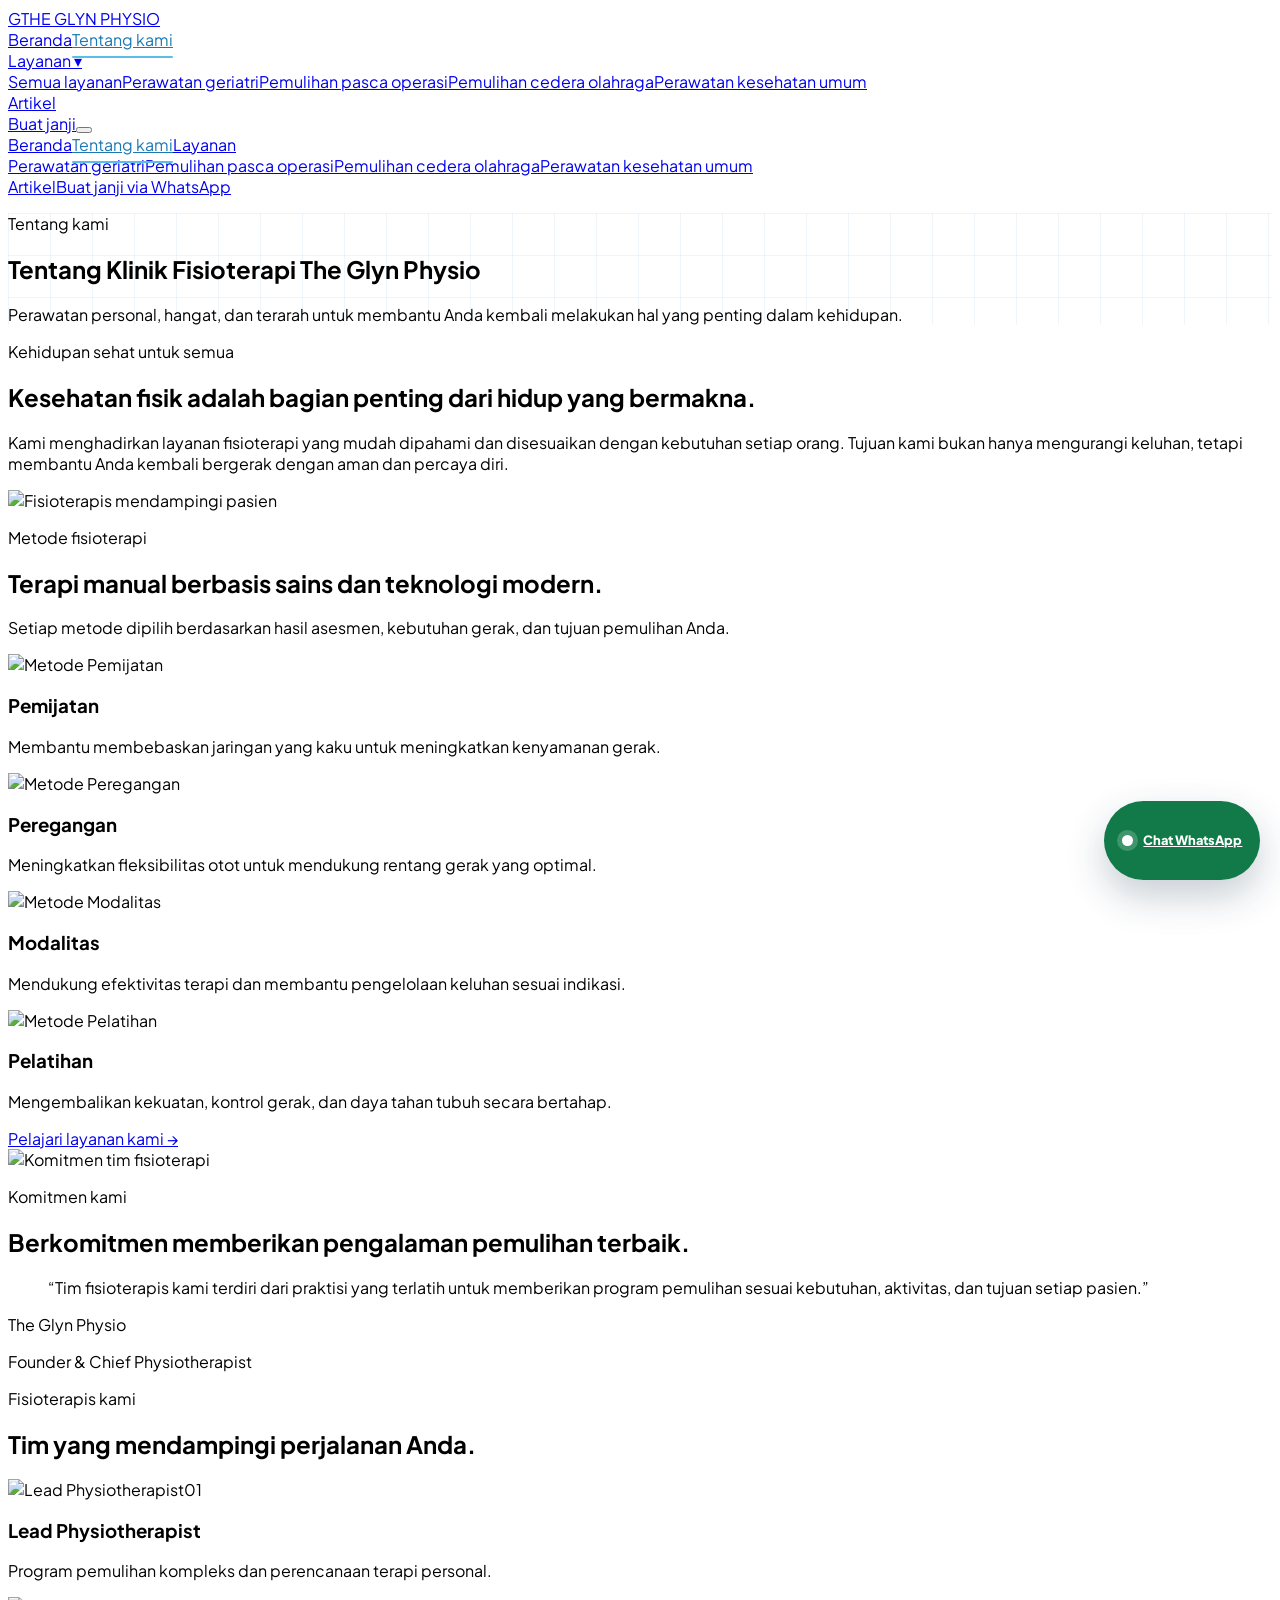
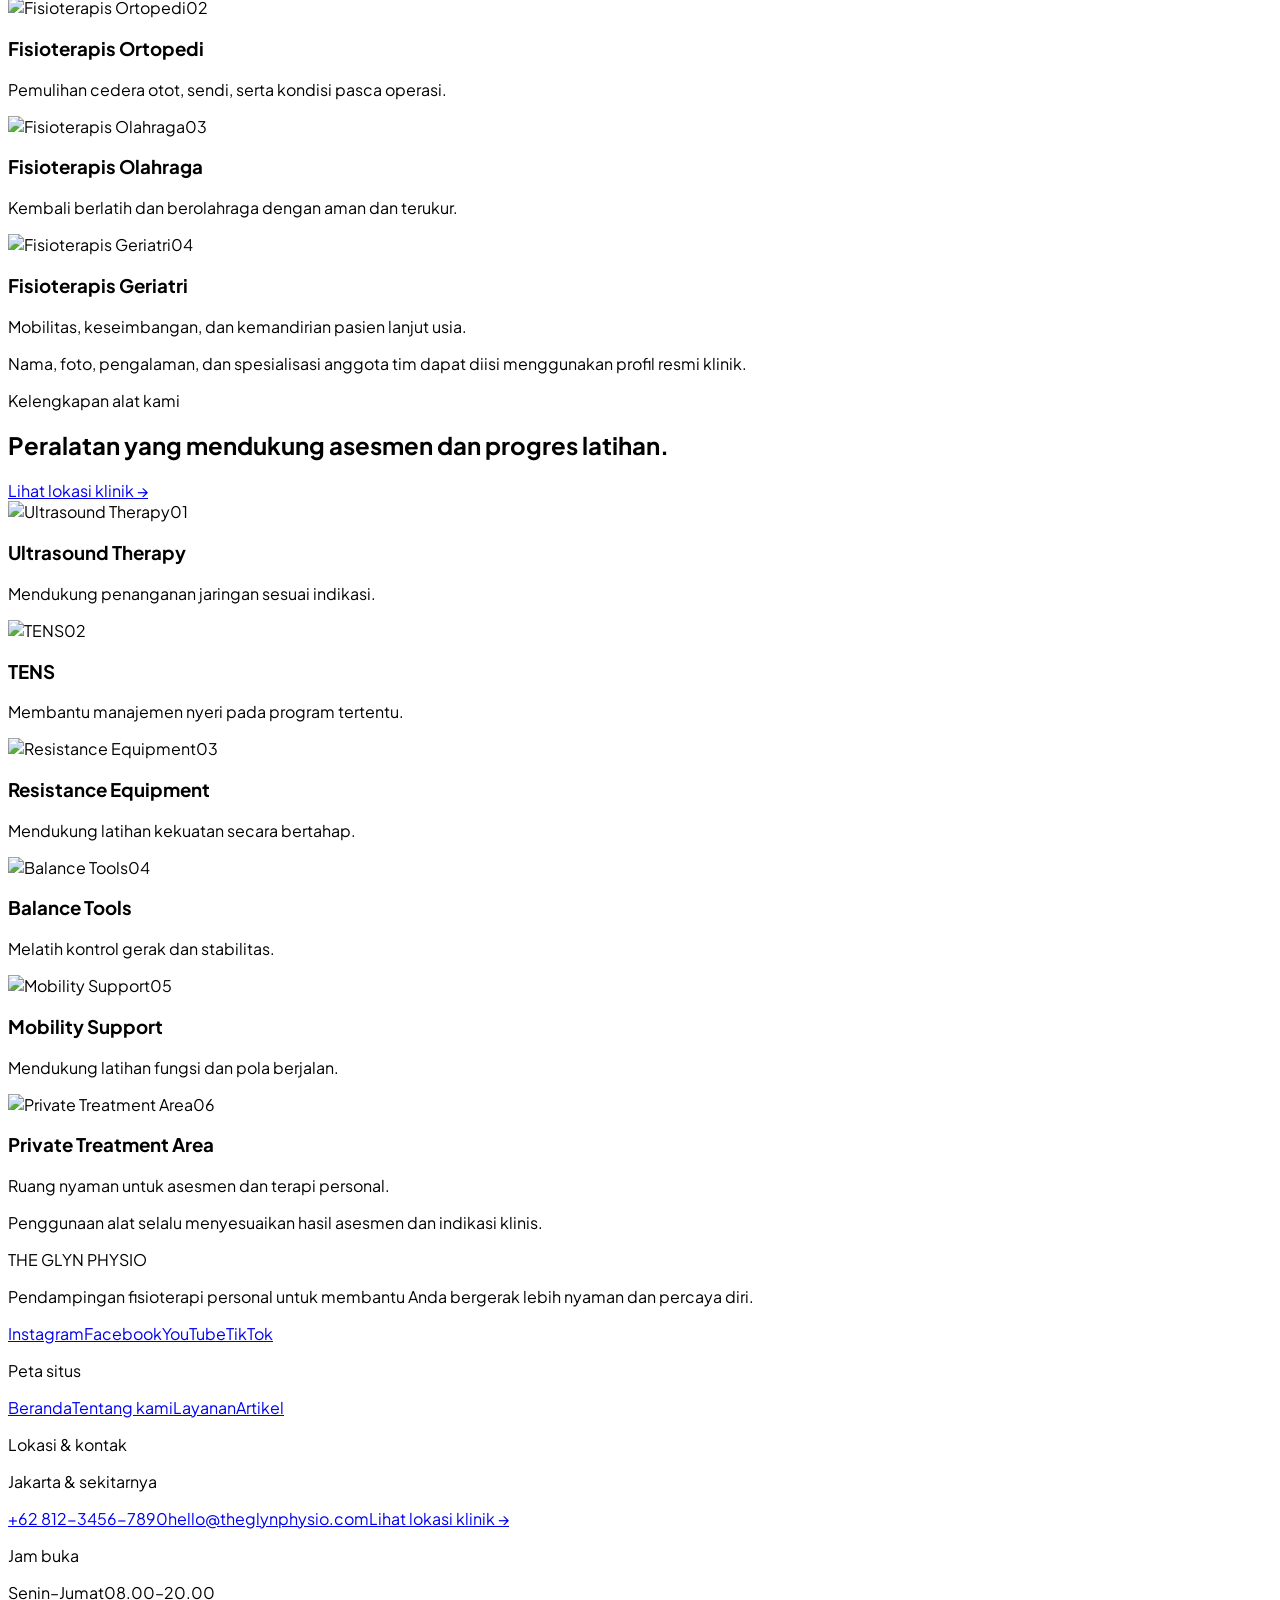
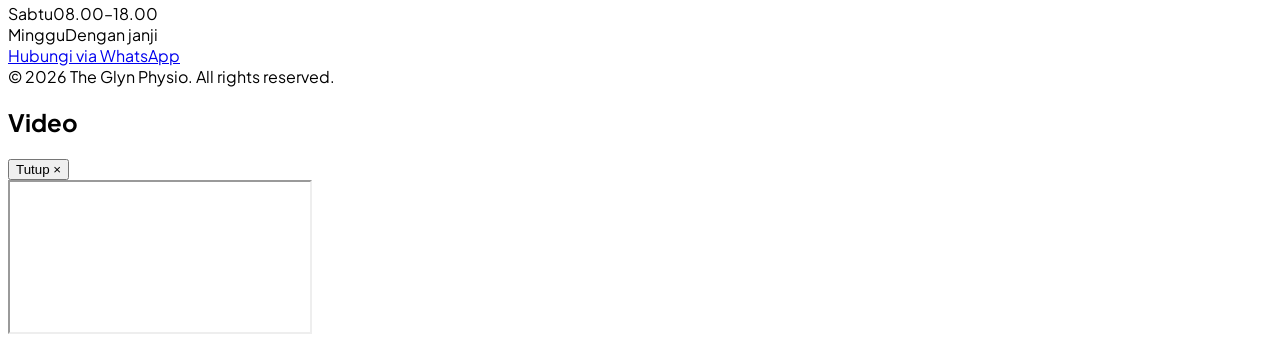
==== about-us/index.html @ 9abd16a7 "first commit" ====
<!doctype html><html lang="id"><head><meta charset="UTF-8"><meta name="viewport" content="width=device-width, initial-scale=1"><script src="https://cdn.tailwindcss.com"></script><script>tailwind.config={theme:{extend:{colors:{ink:"#12324a",teal:"#1b78b4",mint:"#eaf6fc",coral:"#1672a6",sand:"#f7fbfe"},fontFamily:{sans:["Plus Jakarta Sans","sans-serif"],display:["DM Serif Display","serif"]},boxShadow:{soft:"0 20px 60px rgba(18,50,74,.12)"}}}}</script><link rel="stylesheet" href="../styles.css"><link href="https://fonts.googleapis.com/css2?family=DM+Serif+Display&family=Plus+Jakarta+Sans:wght@400;600;700;800&display=swap" rel="stylesheet"></head><body class="bg-sand text-ink"></body><script src="../site.js"></script></html>
---- styles.css ----
html { scroll-behavior: smooth; }
body { font-family: "Plus Jakarta Sans", ui-sans-serif, system-ui, sans-serif; }
body.modal-open { overflow: hidden; }
.hero-grid { background-image: linear-gradient(rgba(27,120,180,.07) 1px, transparent 1px), linear-gradient(90deg, rgba(27,120,180,.07) 1px, transparent 1px); background-size: 42px 42px; }
.service-card { transition: transform .18s ease, box-shadow .18s ease; }
.service-card:hover { transform: translateY(-5px); box-shadow: 0 20px 45px rgba(18,50,74,.12); }
.media-cover { position: relative; overflow: hidden; }
.media-cover::after { content: ""; position: absolute; inset: 0; background: linear-gradient(to top, rgba(18,50,74,.62), transparent 58%); pointer-events: none; }
.media-cover img { transition: transform .45s ease; }
.media-cover:hover img { transform: scale(1.035); }
.play-button { box-shadow: 0 12px 34px rgba(18,50,74,.24); }
.video-modal { animation: modal-in .18s ease-out; }
.nav-link { position: relative; padding-block: .65rem; transition: color .18s ease; }
.nav-link:hover, .nav-link.is-active { color: #1b78b4; }
.nav-link.is-active::after { content: ""; position: absolute; left: 0; right: 0; bottom: .15rem; height: 2px; border-radius: 999px; background: #59bfe8; }
.whatsapp-float { position: fixed; right: 1.25rem; bottom: 1.25rem; z-index: 60; display: inline-flex; min-height: 3.25rem; align-items: center; gap: .65rem; border-radius: 999px; background: #117a48; padding: .85rem 1.1rem; color: #fff; font-size: .8rem; font-weight: 800; box-shadow: 0 16px 38px rgba(18,50,74,.24); transition: transform .18s ease, background .18s ease; }
.whatsapp-float:hover { transform: translateY(-3px); background: #0d653b; }
.whatsapp-pulse { width: .7rem; height: .7rem; border-radius: 999px; background: #fff; box-shadow: 0 0 0 5px rgba(255,255,255,.2); }
:focus-visible { outline: 3px solid #59bfe8; outline-offset: 3px; }
@keyframes modal-in { from { opacity: 0; } to { opacity: 1; } }
@media (max-width: 420px) { .whatsapp-float span:last-child { display: none; } .whatsapp-float { width: 3.25rem; justify-content: center; padding-inline: 0; } }
@media (prefers-reduced-motion: reduce) { html { scroll-behavior: auto; } .service-card, .media-cover img, .video-modal, .whatsapp-float { transition: none; animation: none; } }
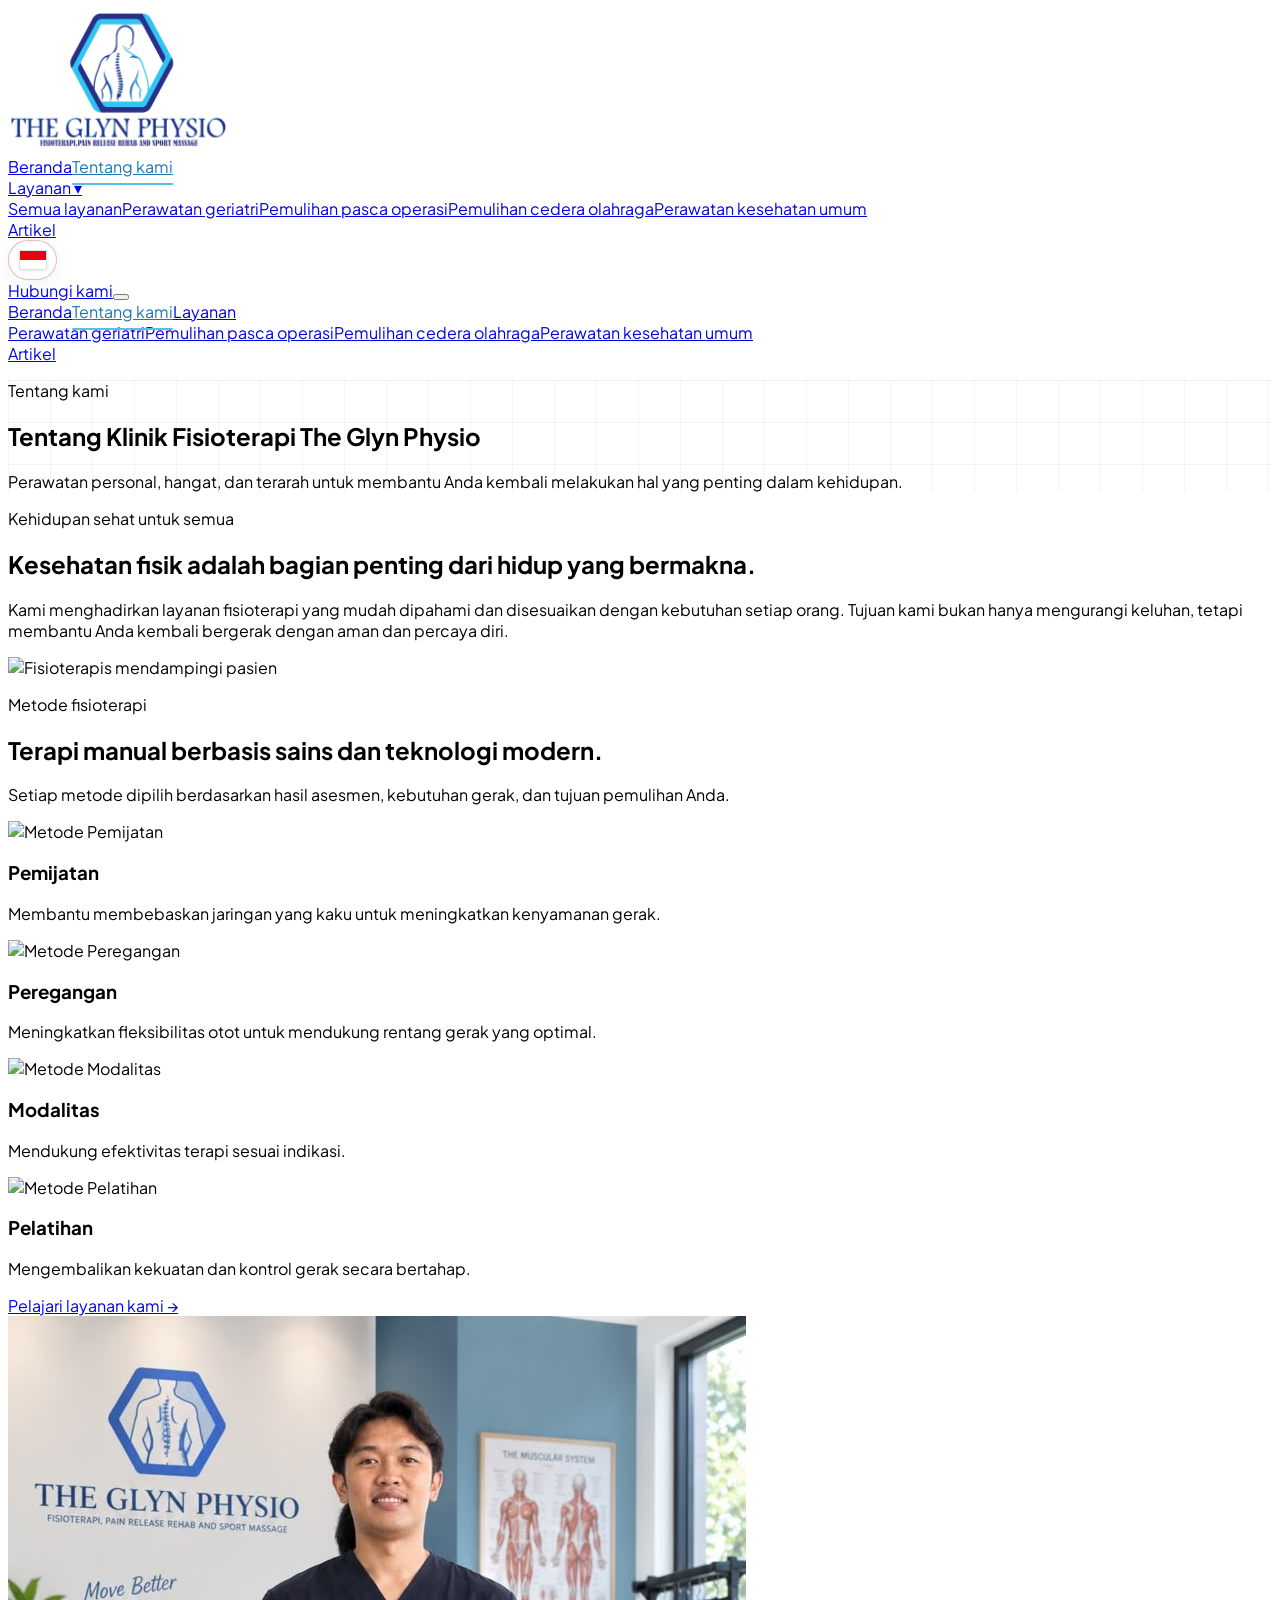
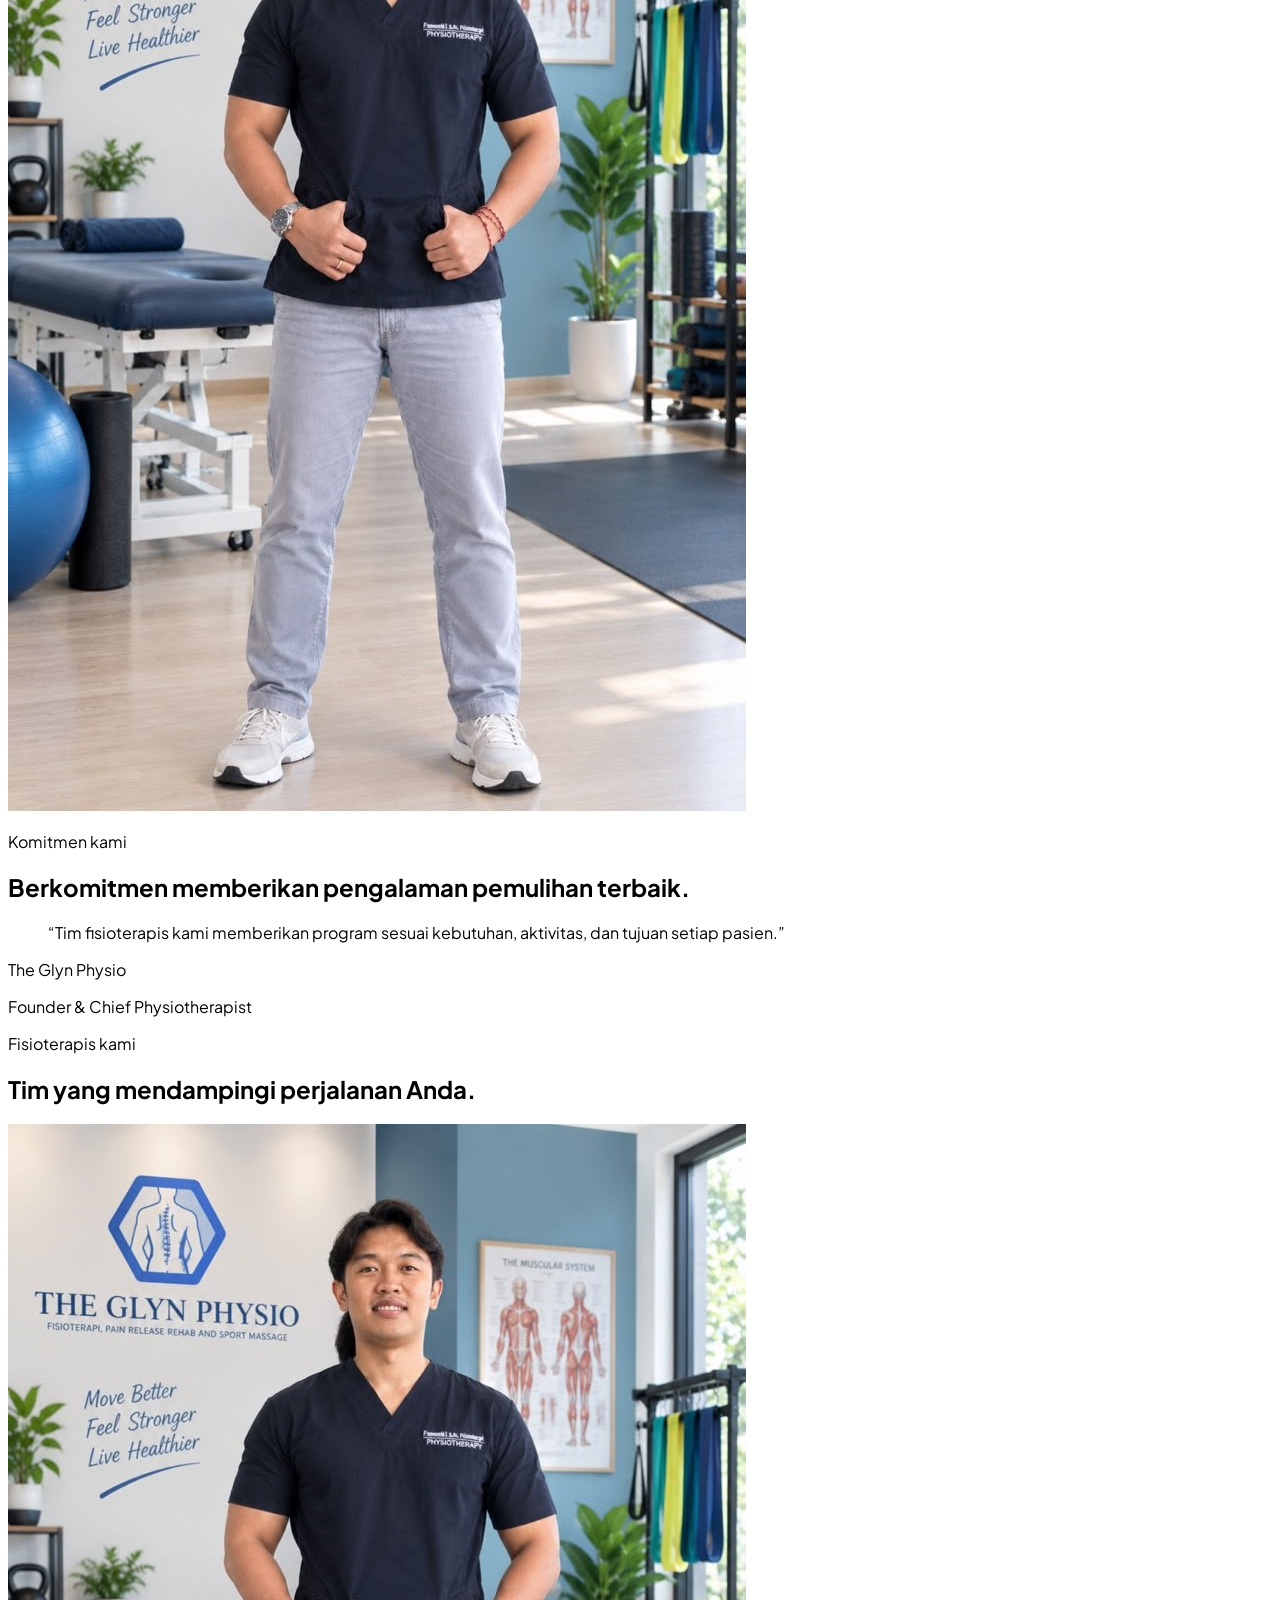
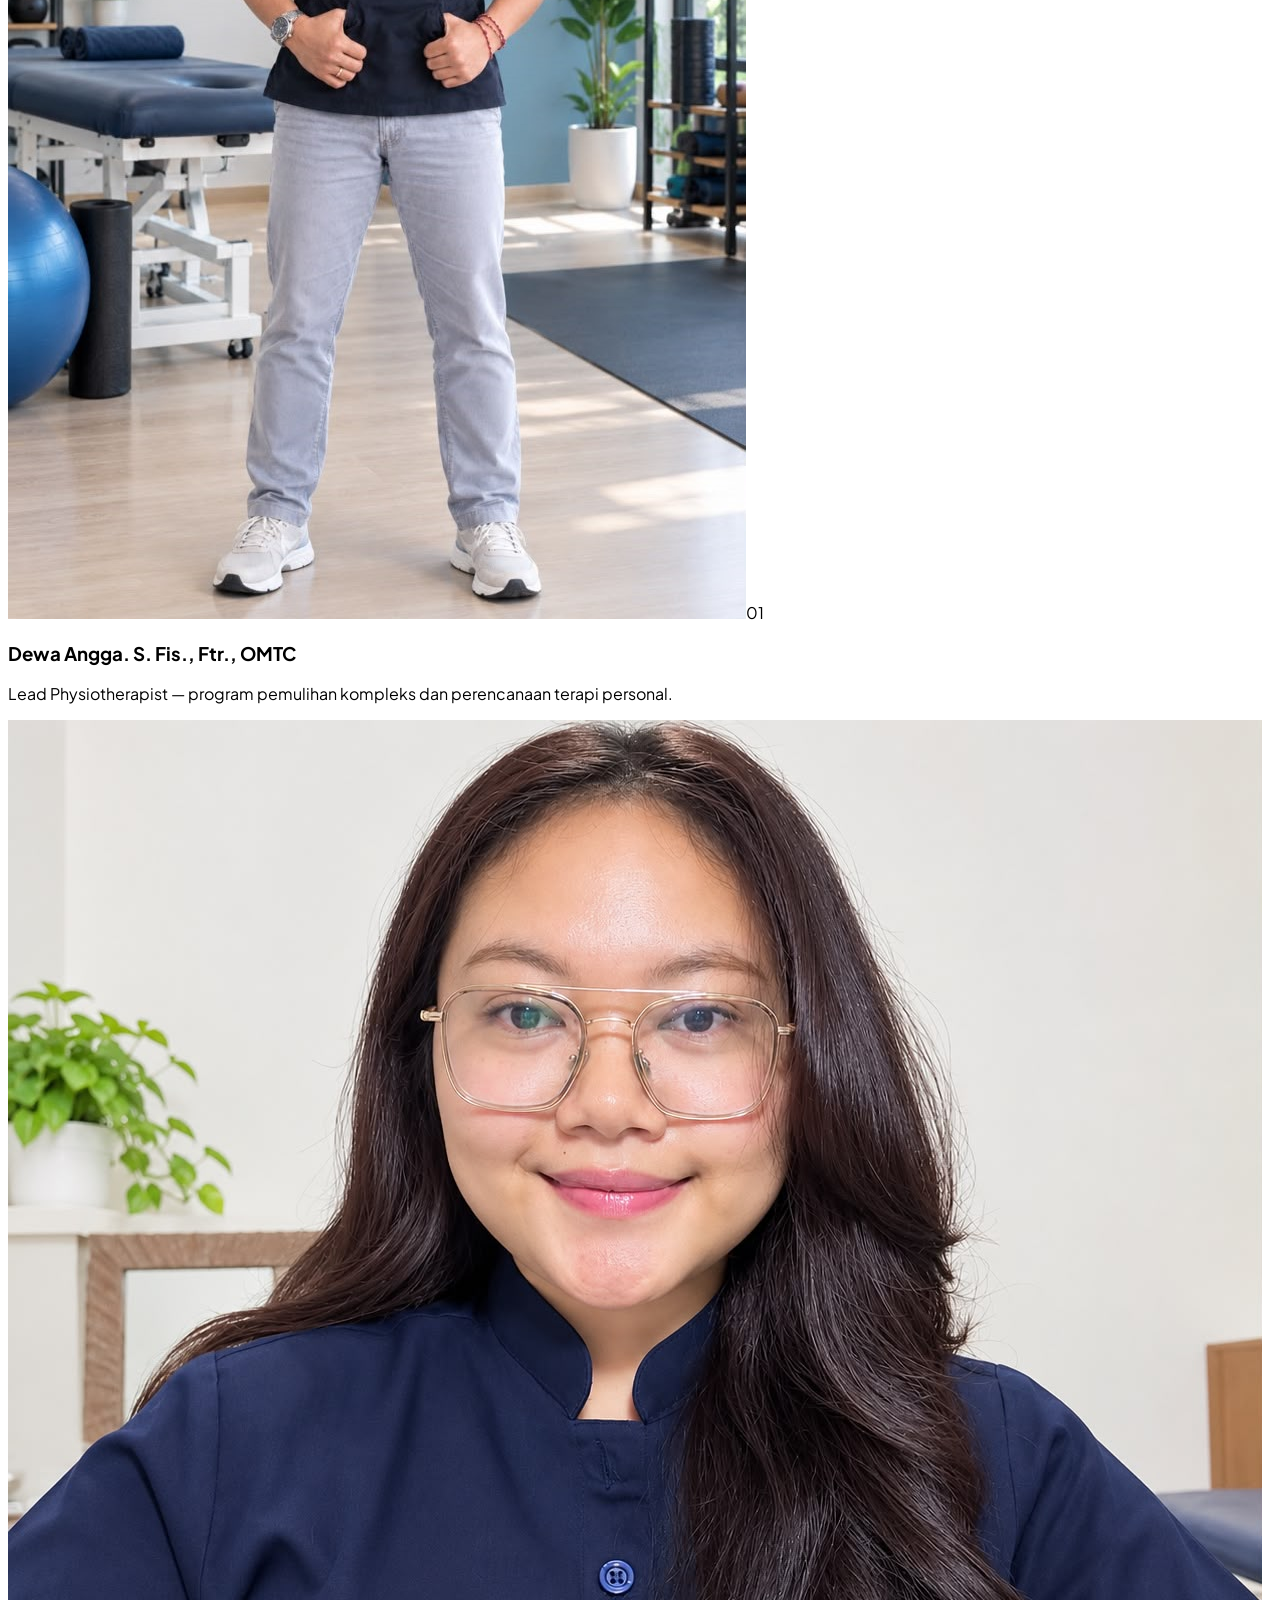
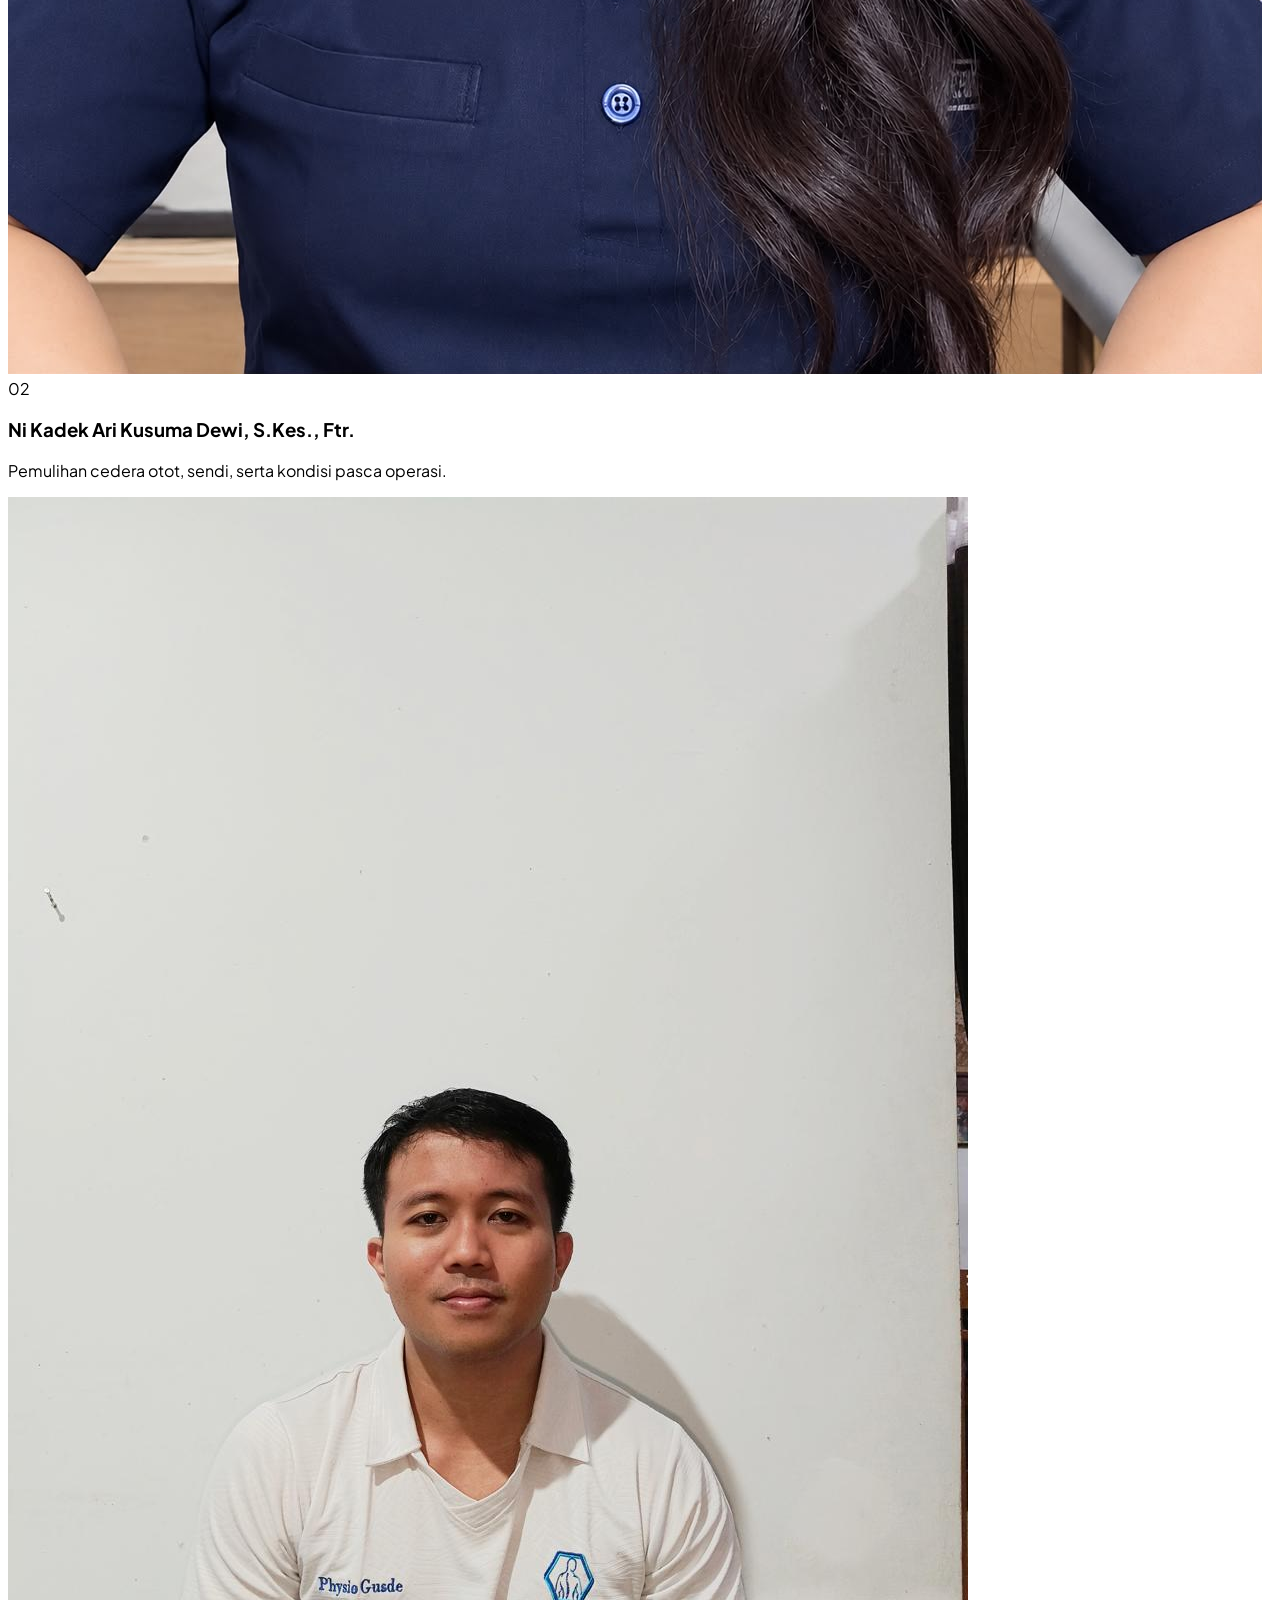
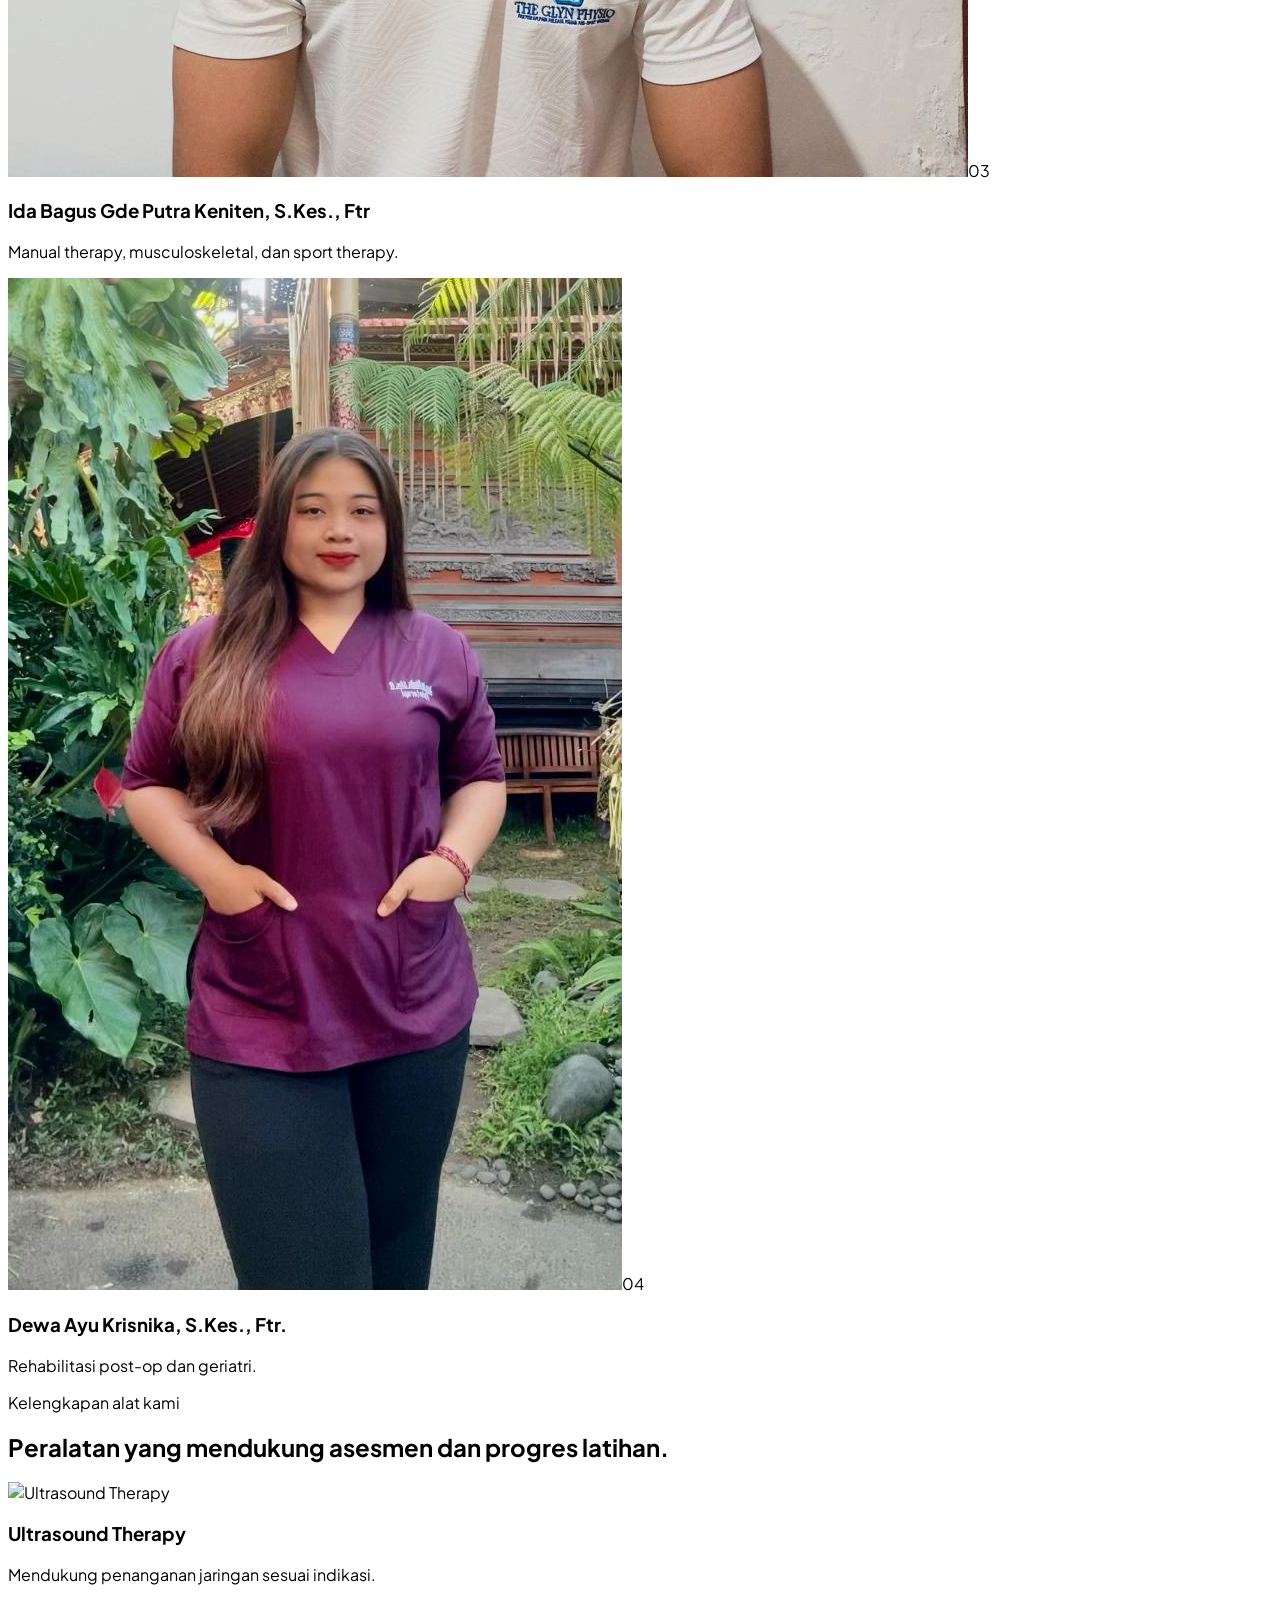
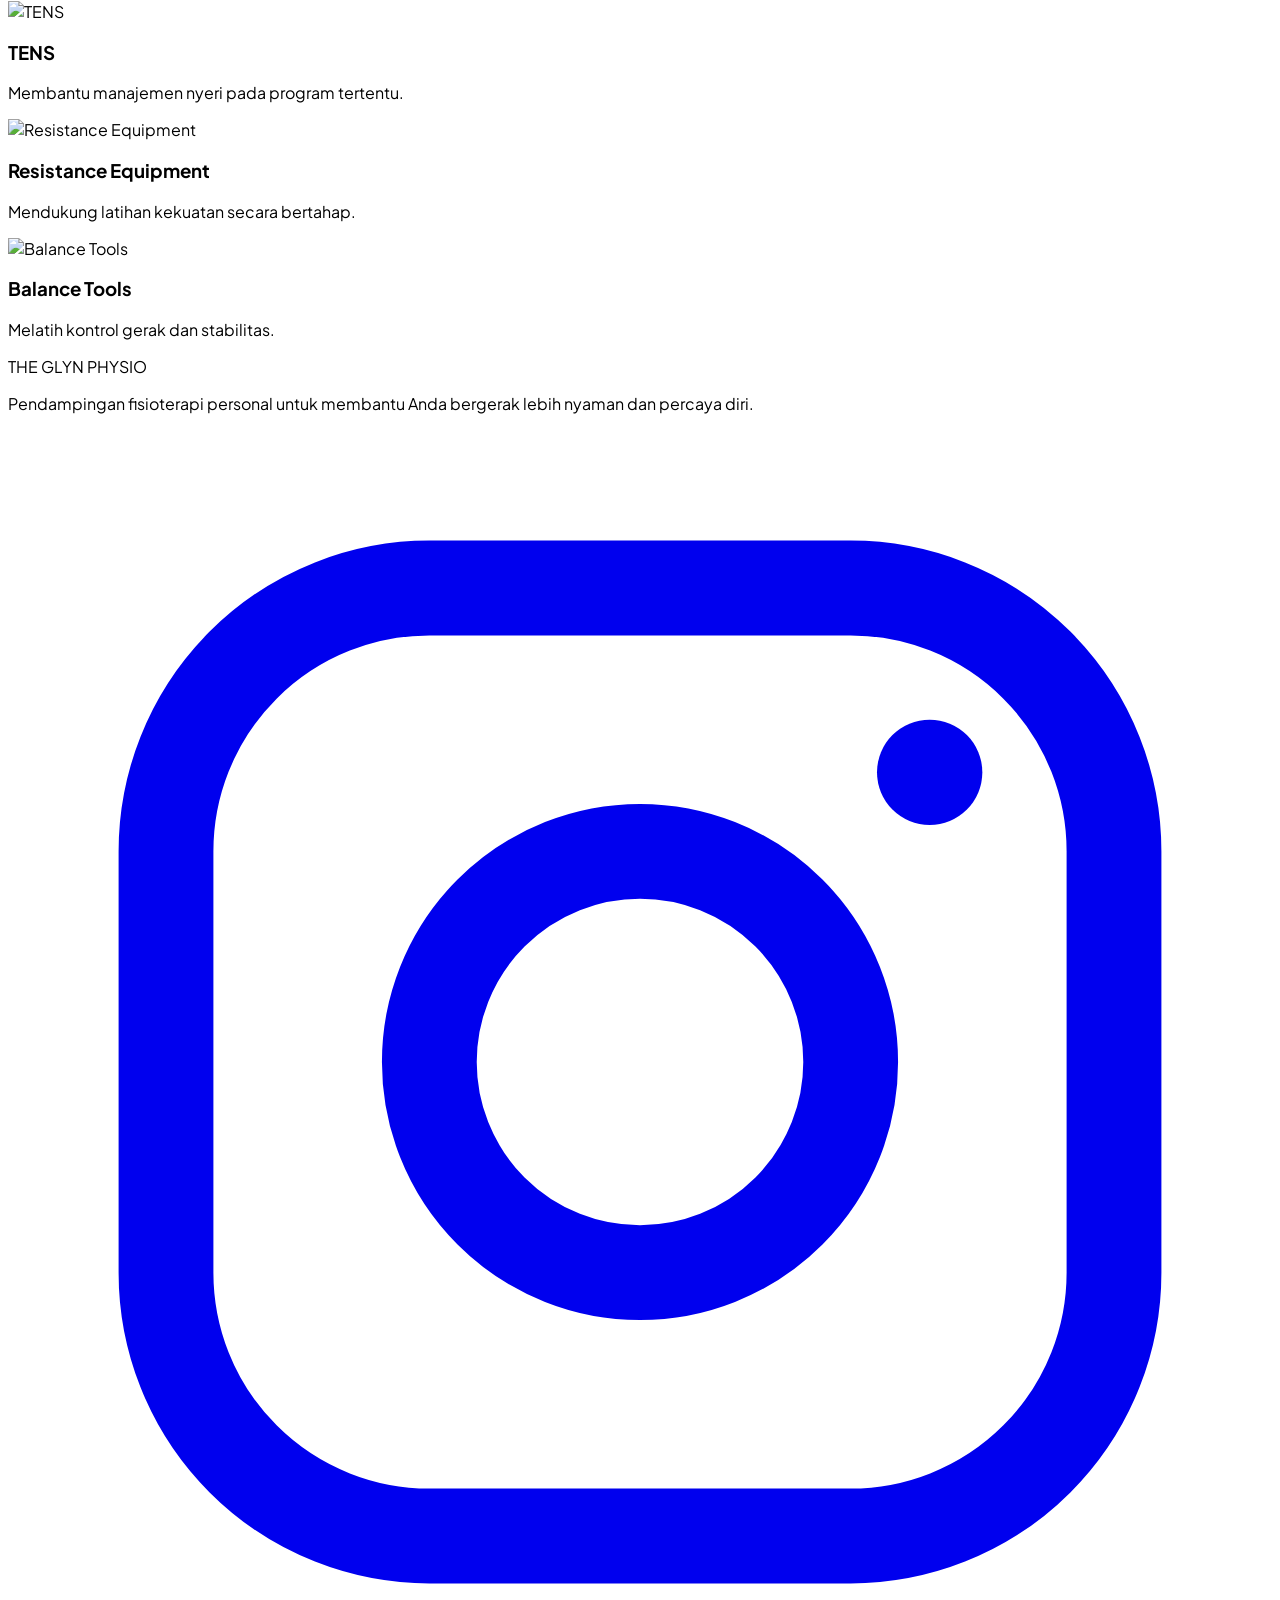
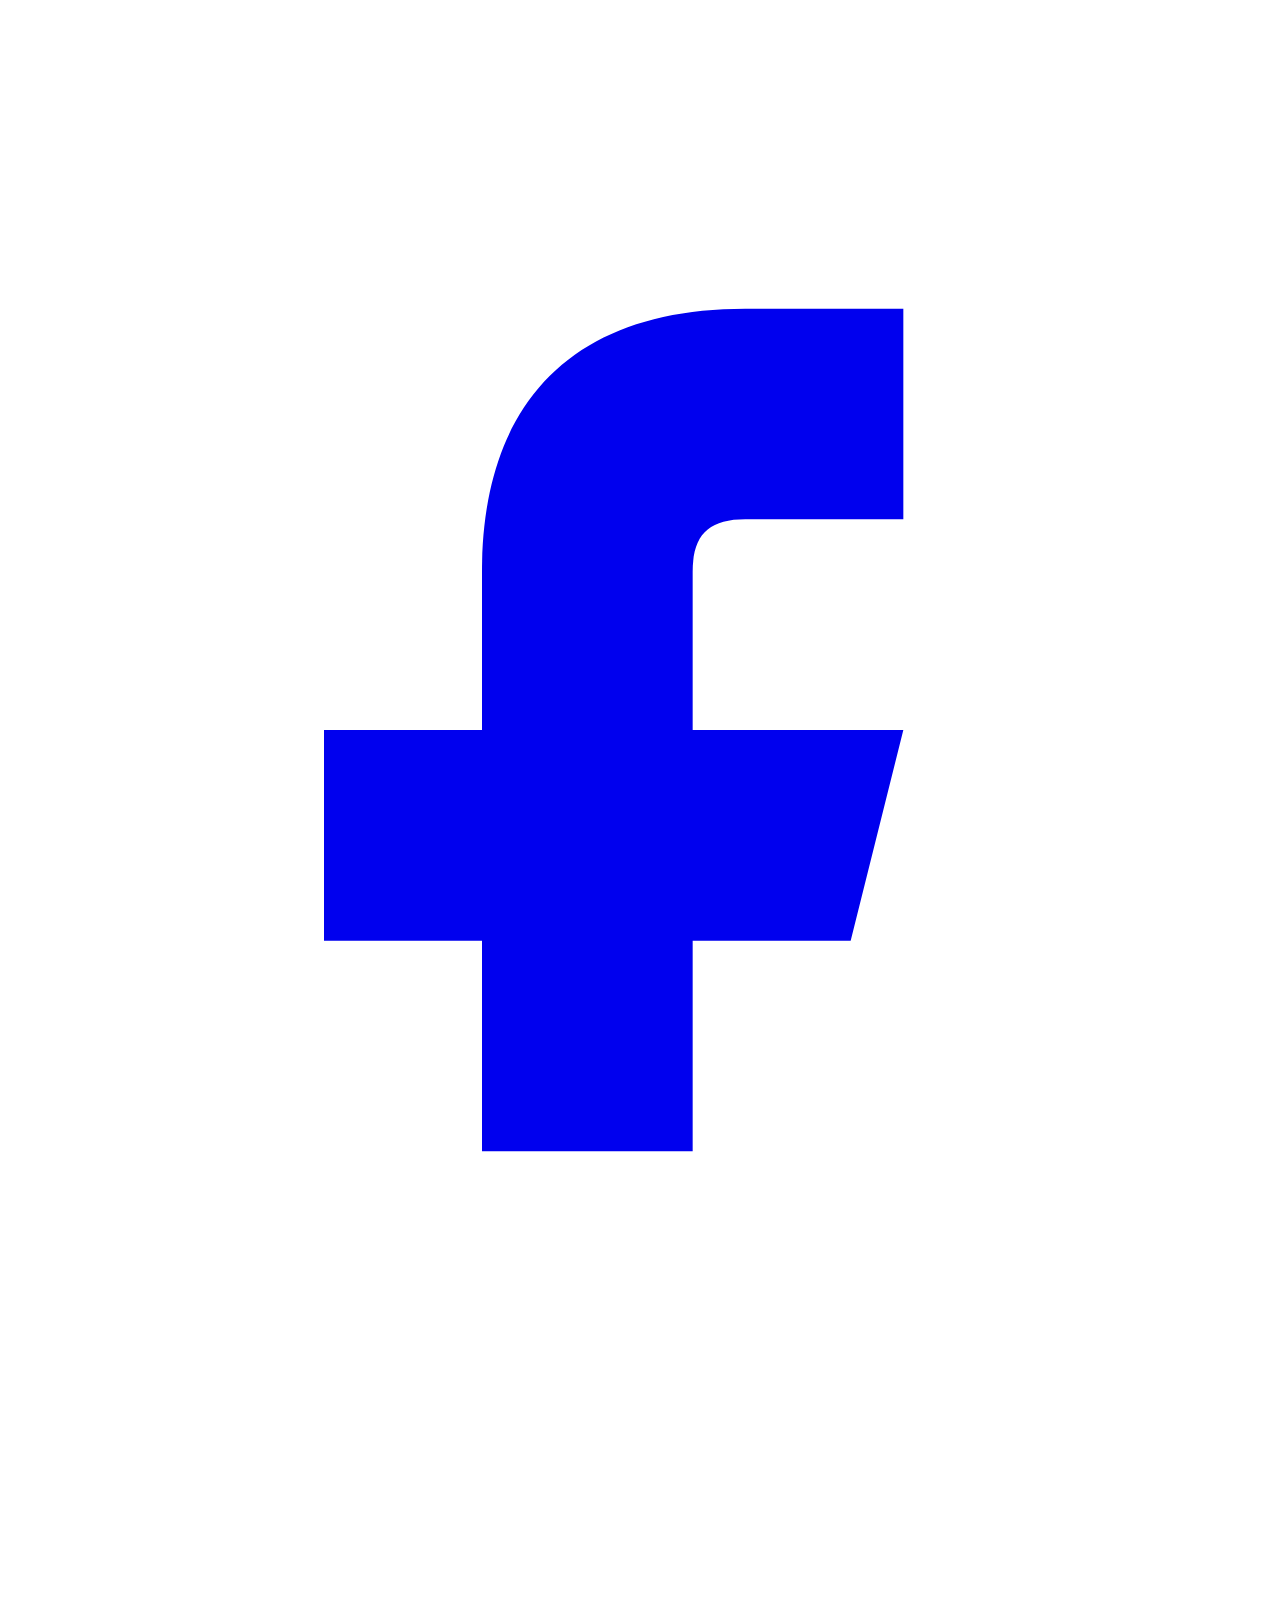
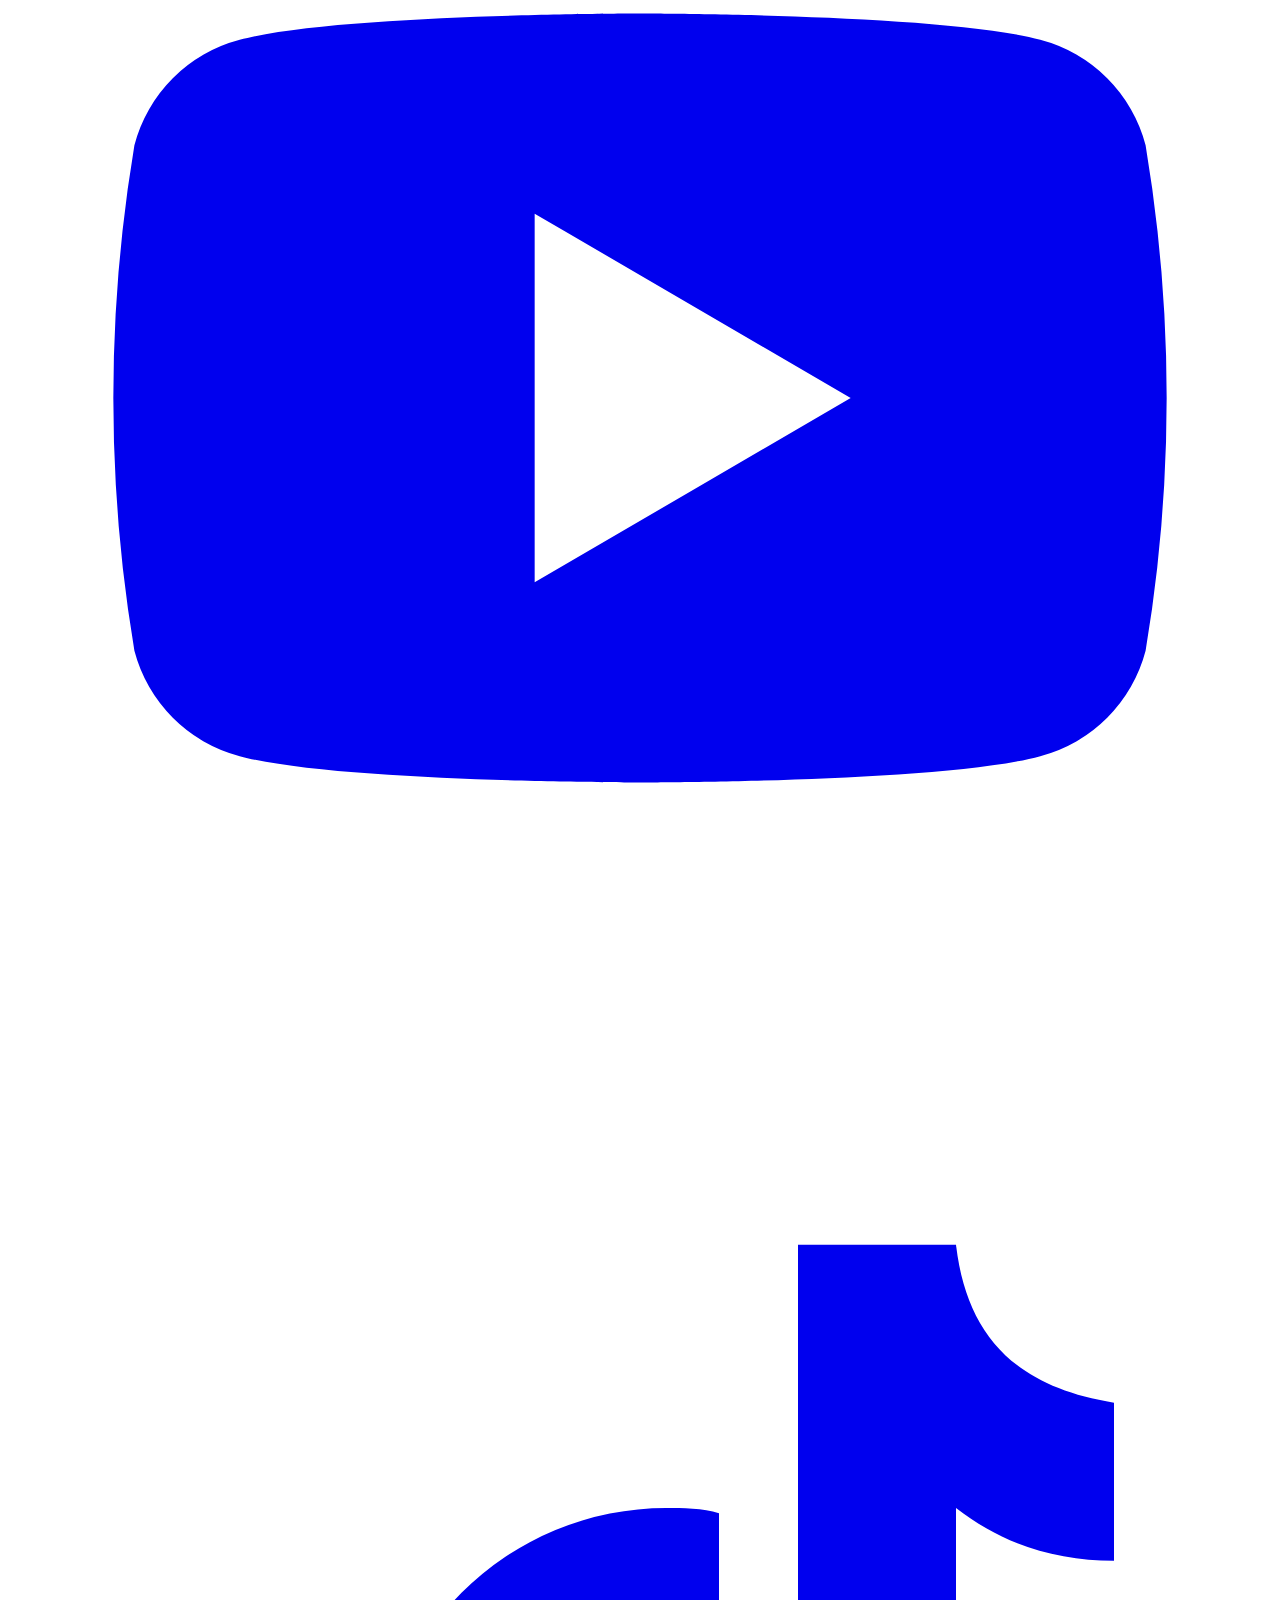
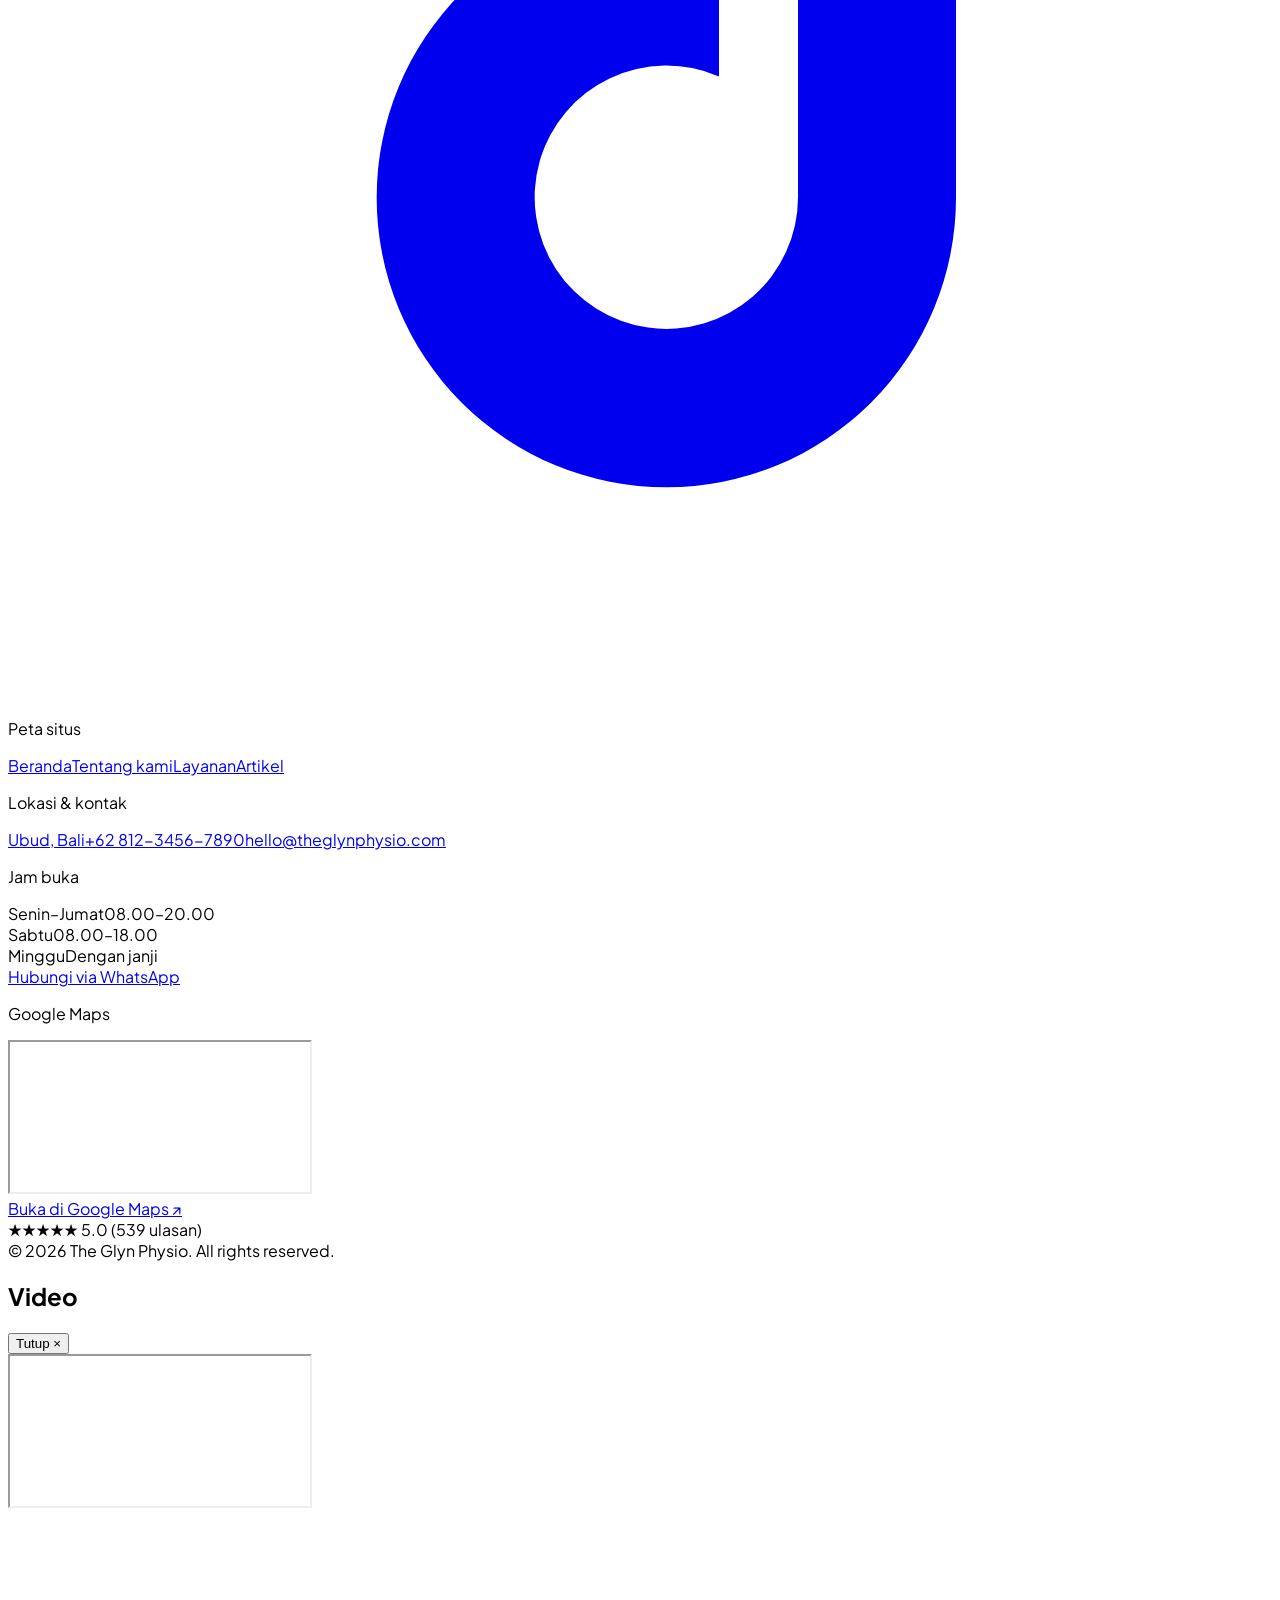
==== commit 95e92604: "update" ====
--- a/about-us/index.html
+++ b/about-us/index.html
@@ -1 +1 @@
-<!doctype html><html lang="id"><head><meta charset="UTF-8"><meta name="viewport" content="width=device-width, initial-scale=1"><script src="https://cdn.tailwindcss.com"></script><script>tailwind.config={theme:{extend:{colors:{ink:"#12324a",teal:"#1b78b4",mint:"#eaf6fc",coral:"#1672a6",sand:"#f7fbfe"},fontFamily:{sans:["Plus Jakarta Sans","sans-serif"],display:["DM Serif Display","serif"]},boxShadow:{soft:"0 20px 60px rgba(18,50,74,.12)"}}}}</script><link rel="stylesheet" href="../styles.css"><link href="https://fonts.googleapis.com/css2?family=DM+Serif+Display&family=Plus+Jakarta+Sans:wght@400;600;700;800&display=swap" rel="stylesheet"></head><body class="bg-sand text-ink"></body><script src="../site.js"></script></html>
+<!doctype html><html lang="id"><head><meta charset="UTF-8"><meta name="viewport" content="width=device-width, initial-scale=1"><title>Tentang The Glyn Physio Ubud</title><meta name="description" content="Kenali tim, metode, komitmen, dan fasilitas The Glyn Physio di Ubud."><meta name="robots" content="index, follow, max-image-preview:large, max-snippet:-1, max-video-preview:-1"><meta name="theme-color" content="#12324a"><link rel="icon" href="../assets/logo.png" type="image/png"><script src="https://cdn.tailwindcss.com"></script><script>tailwind.config={theme:{extend:{colors:{ink:"#12324a",teal:"#1b78b4",mint:"#eaf6fc",coral:"#1672a6",sand:"#f7fbfe"},fontFamily:{sans:["Plus Jakarta Sans","sans-serif"],display:["DM Serif Display","serif"]},boxShadow:{soft:"0 20px 60px rgba(18,50,74,.12)"}}}}</script><link rel="stylesheet" href="../styles.css"><link href="https://fonts.googleapis.com/css2?family=DM+Serif+Display&family=Plus+Jakarta+Sans:wght@400;600;700;800&display=swap" rel="stylesheet"></head><body class="bg-sand text-ink"></body><script src="../site.js"></script></html>
--- a/styles.css
+++ b/styles.css
@@ -1,6 +1,23 @@
 html { scroll-behavior: smooth; }
 body { font-family: "Plus Jakarta Sans", ui-sans-serif, system-ui, sans-serif; }
 body.modal-open { overflow: hidden; }
+.site-logo { mix-blend-mode: multiply; }
+.language-switcher { position: relative; z-index: 70; }
+.language-flag-button { display: inline-flex; min-width: 49px; min-height: 40px; align-items: center; justify-content: center; border: 1px solid rgba(18, 50, 74, .16); border-radius: 999px; background: #fff; padding: 4px 9px; color: #12324a; box-shadow: 0 5px 18px rgba(18, 50, 74, .06); cursor: pointer; }
+.language-flag-button:hover,.language-flag-button[aria-expanded="true"] { border-color: rgba(27, 120, 180, .5); background: #eaf6fc; }
+.language-flag-button [data-active-language-flag],.language-options button>span:first-child { display: inline-block; width: 26px; height: 18px; flex: none; overflow: hidden; border: 1px solid rgba(18,50,74,.14); border-radius: 3px; background-color: #fff; background-repeat: no-repeat; background-position: center; background-size: cover; box-shadow: 0 1px 3px rgba(18,50,74,.13); font-size: 0!important; line-height: 0; }
+.language-flag-button [data-active-language-flag],.language-flag-button [data-active-language-flag][data-language="id"],.language-options button[data-language="id"]>span:first-child { background-image: linear-gradient(to bottom,#e70011 0 50%,#fff 50% 100%); }
+.language-flag-button [data-active-language-flag][data-language="en"],.language-options button[data-language="en"]>span:first-child { background-image: url("data:image/svg+xml,%3Csvg xmlns='http://www.w3.org/2000/svg' viewBox='0 0 60 36'%3E%3Cpath fill='%23012169' d='M0 0h60v36H0z'/%3E%3Cpath stroke='%23fff' stroke-width='7.2' d='m0 0 60 36m0-36L0 36'/%3E%3Cpath stroke='%23C8102E' stroke-width='2.4' d='m0 0 60 36m0-36L0 36'/%3E%3Cpath stroke='%23fff' stroke-width='12' d='M30 0v36M0 18h60'/%3E%3Cpath stroke='%23C8102E' stroke-width='7.2' d='M30 0v36M0 18h60'/%3E%3C/svg%3E"); }
+.language-caret { font-size: 12px; transition: transform .16s; }
+.language-flag-button[aria-expanded="true"] .language-caret { transform: rotate(180deg); }
+.language-options { position: absolute; top: calc(100% + 9px); right: 0; width: 218px; overflow: hidden; border: 1px solid rgba(18, 50, 74, .12); border-radius: 15px; background: #fff; padding: 6px; box-shadow: 0 18px 48px rgba(18, 50, 74, .18); }
+.language-options[hidden] { display: none; }
+.language-options button { display: grid; width: 100%; grid-template-columns: 28px 1fr 18px; align-items: center; gap: 9px; border: 0; border-radius: 10px; background: transparent; padding: 11px 10px; color: #12324a; text-align: left; font: 700 12px/1.3 "Plus Jakarta Sans", sans-serif; cursor: pointer; }
+.language-options button:hover,.language-options button:focus-visible,.language-options button.active { background: #eaf6fc; color: #1b78b4; outline: none; }
+.language-options button b { visibility: hidden; color: #1b78b4; }
+.language-options button.active b { visibility: visible; }
+.gtranslate_wrapper { position: absolute; width: 1px; height: 1px; overflow: hidden; opacity: 0; pointer-events: none; }
+.translation-error .language-flag-button { border-color: rgba(197, 60, 48, .35); }
 .hero-grid { background-image: linear-gradient(rgba(27,120,180,.07) 1px, transparent 1px), linear-gradient(90deg, rgba(27,120,180,.07) 1px, transparent 1px); background-size: 42px 42px; }
 .service-card { transition: transform .18s ease, box-shadow .18s ease; }
 .service-card:hover { transform: translateY(-5px); box-shadow: 0 20px 45px rgba(18,50,74,.12); }
@@ -9,7 +26,15 @@
 .media-cover img { transition: transform .45s ease; }
 .media-cover:hover img { transform: scale(1.035); }
 .play-button { box-shadow: 0 12px 34px rgba(18,50,74,.24); }
+.review-carousel { scrollbar-width: thin; scrollbar-color: rgba(142,217,245,.75) transparent; }
+.review-carousel::-webkit-scrollbar { height: .45rem; }
+.review-carousel::-webkit-scrollbar-track { background: transparent; }
+.review-carousel::-webkit-scrollbar-thumb { border: .12rem solid transparent; border-radius: 999px; background: rgba(142,217,245,.75); background-clip: padding-box; }
+.review-carousel::-webkit-scrollbar-thumb:hover { background: #8ed9f5; background-clip: padding-box; }
 .video-modal { animation: modal-in .18s ease-out; }
+.video-modal-dialog { max-height: calc(100vh - 2rem); }
+.video-modal-player { height: min(78vh, 720px); }
+.video-modal .play-button { animation: play-pulse 2.2s ease-in-out infinite; }
 .nav-link { position: relative; padding-block: .65rem; transition: color .18s ease; }
 .nav-link:hover, .nav-link.is-active { color: #1b78b4; }
 .nav-link.is-active::after { content: ""; position: absolute; left: 0; right: 0; bottom: .15rem; height: 2px; border-radius: 999px; background: #59bfe8; }
@@ -18,5 +43,7 @@
 .whatsapp-pulse { width: .7rem; height: .7rem; border-radius: 999px; background: #fff; box-shadow: 0 0 0 5px rgba(255,255,255,.2); }
 :focus-visible { outline: 3px solid #59bfe8; outline-offset: 3px; }
 @keyframes modal-in { from { opacity: 0; } to { opacity: 1; } }
+@keyframes play-pulse { 0%, 100% { box-shadow: 0 12px 34px rgba(18,50,74,.24); } 50% { box-shadow: 0 12px 34px rgba(89,191,232,.5), 0 0 0 9px rgba(142,217,245,.12); } }
 @media (max-width: 420px) { .whatsapp-float span:last-child { display: none; } .whatsapp-float { width: 3.25rem; justify-content: center; padding-inline: 0; } }
-@media (prefers-reduced-motion: reduce) { html { scroll-behavior: auto; } .service-card, .media-cover img, .video-modal, .whatsapp-float { transition: none; animation: none; } }
+@media (max-width: 640px) { .video-modal-dialog { max-height: calc(100vh - 1.5rem); } .video-modal-player { height: calc(100vh - 6.5rem); min-height: 18rem; } }
+@media (prefers-reduced-motion: reduce) { html { scroll-behavior: auto; } .service-card, .media-cover img, .video-modal, .video-modal .play-button, .whatsapp-float { transition: none; animation: none; } }
